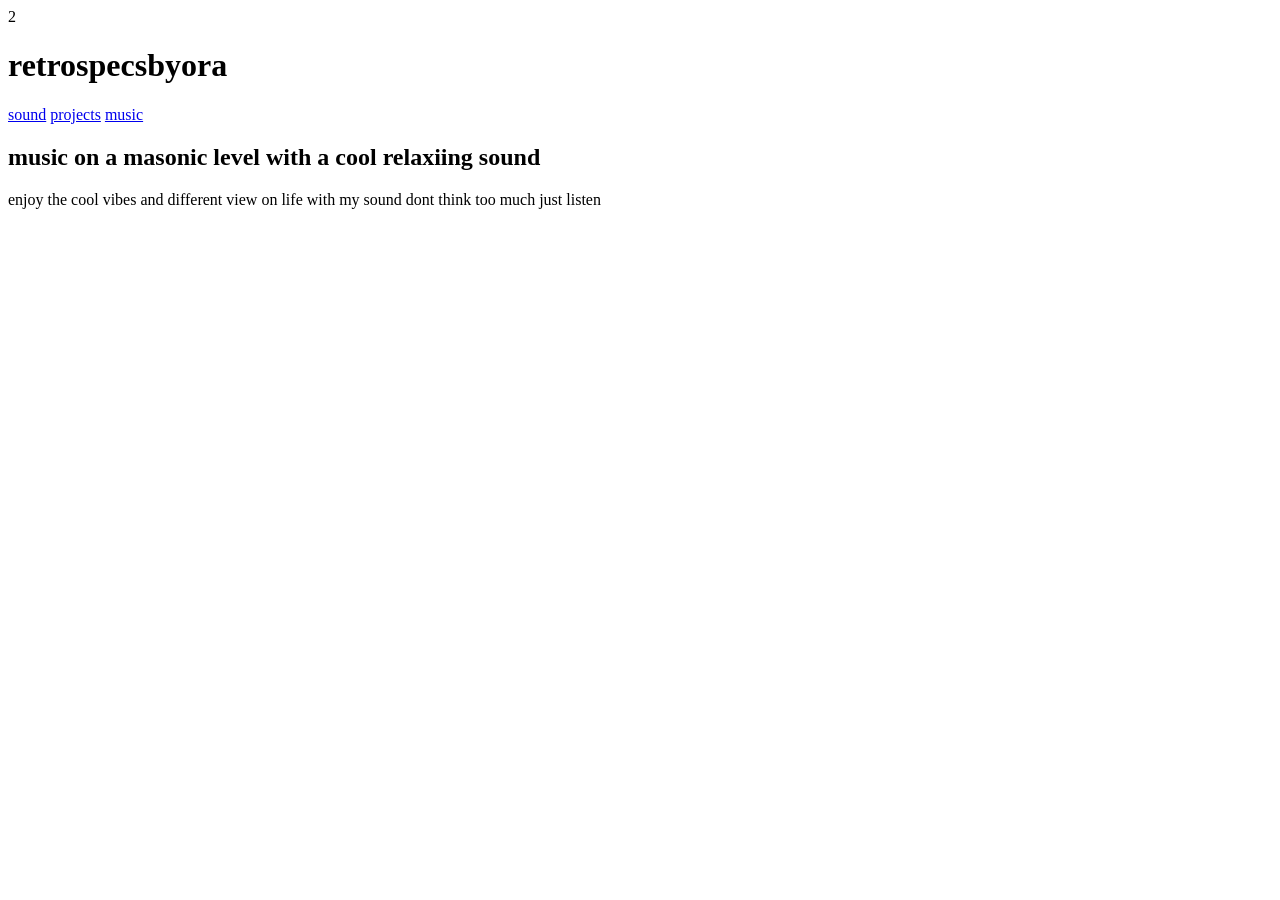
==== index.html @ 4a71f1c8 "index.html" ====
<DOCTYPE html>
    <html>
        <head>
2<title>retrospec'sbyora</title>
</head>
<body>
    <header>
        <h1>retrospecsbyora</h1>
        <a href="index.htmsl">sound</a>
        <a href="gallery.html">projects</a> 
        <a href="about_us.html">music</a>
    </header>
    <h2>music on a masonic level with a cool relaxiing sound </h2>
    <p>enjoy the cool vibes and different view on life with my sound dont think too much just listen</p>
    </header>
</body>
        </head>
    </html>
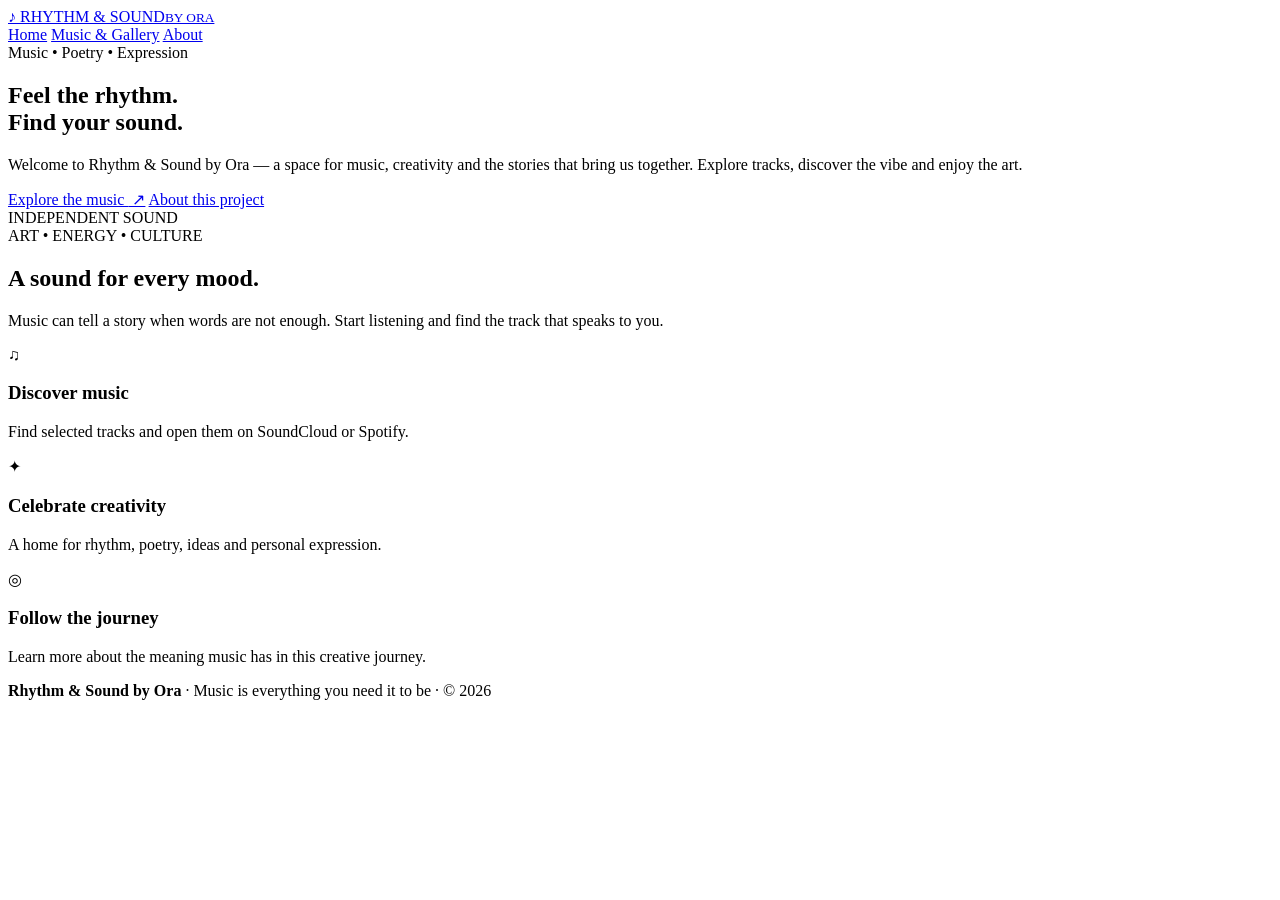
==== commit 45d8e916: "Update index.html" ====
--- a/index.html
+++ b/index.html
@@ -1,18 +1,56 @@
-<DOCTYPE html>
-    <html>
-        <head>
-2<title>retrospec'sbyora</title>
+<!DOCTYPE html>
+<html lang="en">
+<head>
+  <meta charset="UTF-8">
+  <meta name="viewport" content="width=device-width, initial-scale=1.0">
+  <meta name="description" content="Rhythm and Sound by Ora — music, poetry and creative expression.">
+  <title>Rhythm &amp; Sound by Ora</title>
+  <link rel="stylesheet" href="styles.css">
 </head>
 <body>
-    <header>
-        <h1>retrospecsbyora</h1>
-        <a href="index.htmsl">sound</a>
-        <a href="gallery.html">projects</a> 
-        <a href="about_us.html">music</a>
-    </header>
-    <h2>music on a masonic level with a cool relaxiing sound </h2>
-    <p>enjoy the cool vibes and different view on life with my sound dont think too much just listen</p>
-    </header>
+  <header class="site-header">
+    <div class="nav-wrap">
+      <a class="brand" href="index.html" aria-label="Rhythm and Sound home">
+        <span class="brand-mark">♪</span>
+        <span>RHYTHM &amp; SOUND<small>BY ORA</small></span>
+      </a>
+      <nav aria-label="Main navigation">
+        <a href="index.html" aria-current="page">Home</a>
+        <a href="gallery.html">Music &amp; Gallery</a>
+        <a href="about-us.html">About</a>
+      </nav>
+    </div>
+  </header>
+  <main>
+    <section class="hero">
+      <div>
+        <span class="eyebrow">Music • Poetry • Expression</span>
+        <h1>Feel the rhythm.<br><span class="accent">Find your sound.</span></h1>
+        <p class="lead">Welcome to Rhythm &amp; Sound by Ora — a space for music, creativity and the stories that bring us together. Explore tracks, discover the vibe and enjoy the art.</p>
+        <div class="actions">
+          <a class="button primary" href="gallery.html">Explore the music <span aria-hidden="true">&nbsp;↗</span></a>
+          <a class="button" href="about-us.html">About this project</a>
+        </div>
+      </div>
+      <div class="hero-art" aria-label="Decorative record artwork">
+        <span class="floating-note note-one">INDEPENDENT SOUND</span>
+        <div class="disc" aria-hidden="true"></div>
+        <span class="floating-note note-two">ART • ENERGY • CULTURE</span>
+      </div>
+    </section>
+    <section class="section">
+      <div class="section-heading">
+        <h2>A sound for every mood.</h2>
+        <p>Music can tell a story when words are not enough. Start listening and find the track that speaks to you.</p>
+      </div>
+      <div class="cards">
+        <article class="card"><div class="card-icon" aria-hidden="true">♫</div><h3>Discover music</h3><p>Find selected tracks and open them on SoundCloud or Spotify.</p></article>
+        <article class="card"><div class="card-icon" aria-hidden="true">✦</div><h3>Celebrate creativity</h3><p>A home for rhythm, poetry, ideas and personal expression.</p></article>
+        <article class="card"><div class="card-icon" aria-hidden="true">◎</div><h3>Follow the journey</h3><p>Learn more about the meaning music has in this creative journey.</p></article>
+      </div>
+    </section>
+  </main>
+  <footer><strong>Rhythm &amp; Sound by Ora</strong> · Music is everything you need it to be · © 2026</footer>
 </body>
-        </head>
-    </html>
+</html>
+
